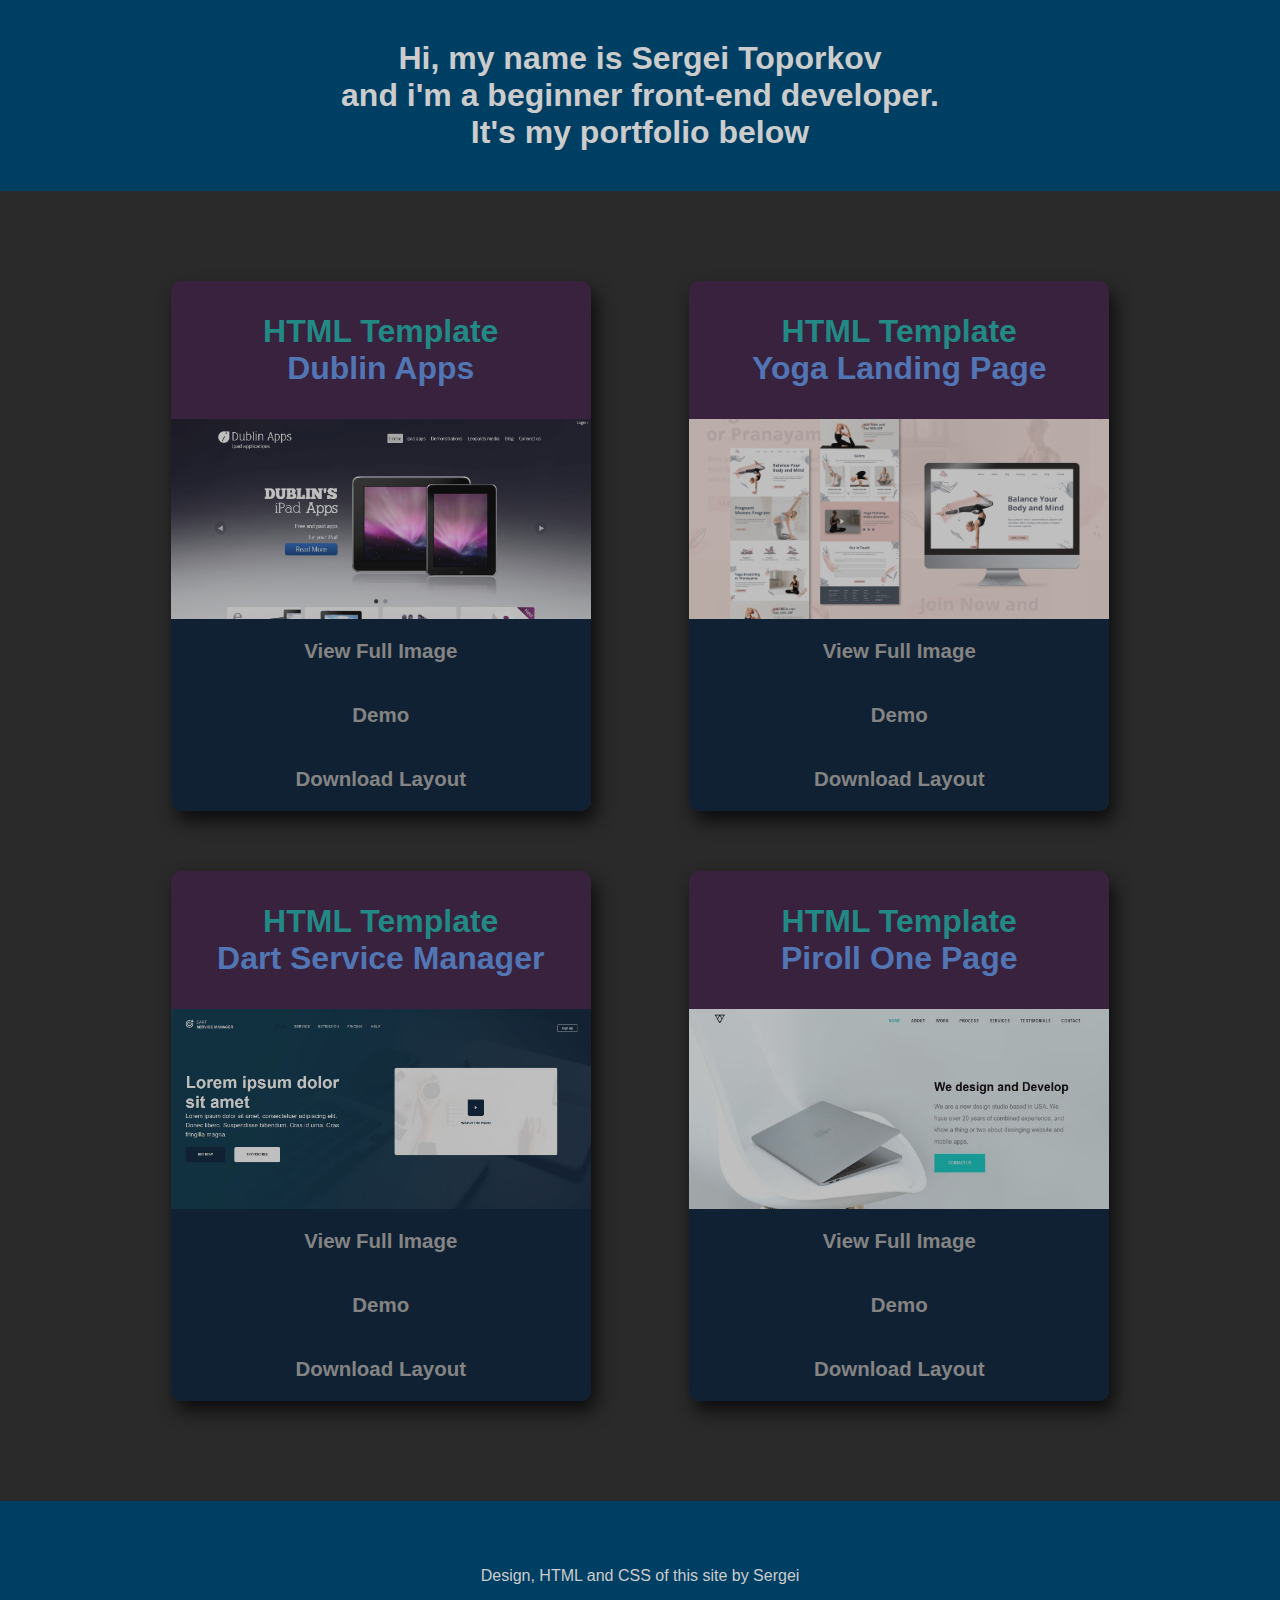
==== index.html @ 8ccbc08f "1chg" ====
<!DOCTYPE html>
<html lang="en">
<head>
<title>Sergey Toporkov</title>
<meta http-equiv="Content-Type" content="text/html; charset=UTF-8" />
<link href="css/gh_styles.css" rel="stylesheet" type="text/css" />
<link rel="stylesheet" media="screen,projection" href="css/ui.totop.css" />
<link rel="stylesheet" media="screen" href="src/css/topbox.css">
</head>

	
<body>
<div class="container">
	<header class="header">
		<h1 class="">Hi, my name is Sergei Toporkov<br> and i'm a beginner front-end developer.<br>
		It's my portfolio below</h1>
	</header>
	<main class="main_content">
		<section class="portfolio">
 			<article class="portfolio_item">			
				<div class="portfolio_item_cont">
					<h3><span class="color_sea_green">HTML Template</span> <br>Dublin Apps</h3>
					<img  src="images/portfolio/dublin_apps.jpg" alt="Logo of Yoga Landing" >
					<a href="https://sergeitoporkov.github.io/mygitportfolio/images/portfolio/DublinApps/home.jpg" class="blue_btn btn_prev lightbox" aria-haspopup="dialog" data-lightbox-gallery="mygallery" title="Home page">View Full Image</a>
					<a href="images/portfolio/DublinApps/Product.jpg" class="lightbox" aria-haspopup="dialog" data-lightbox-gallery="mygallery" title="Product page" hidden>Example Gallery</a>
					<a href="portfolio/DublinApps/Product_demo.jpg" class="lightbox" aria-haspopup="dialog" data-lightbox-gallery="mygallery" title="Product demonstration page" hidden>Example Gallery</a>
					<a href="images/portfolio/DublinApps/Product_inner.jpg" class="lightbox" aria-haspopup="dialog" data-lightbox-gallery="mygallery" title="Product inner page" hidden>Example Gallery</a>
					<a href="../GitHubSite/images/portfolio/DublinApps/Blog.jpg" class="lightbox" aria-haspopup="dialog" data-lightbox-gallery="mygallery" title="Blog page" hidden>Example Gallery</a>
					<a href="../GitHubSite/images/portfolio/DublinApps/Blog_Inner.jpg" class="lightbox" aria-haspopup="dialog" data-lightbox-gallery="mygallery" title="Blog inner page" hidden>Example Gallery</a>
					<a href="../GitHubSite/images/portfolio/DublinApps/Contact.jpg" class="lightbox" aria-haspopup="dialog" data-lightbox-gallery="mygallery" title="Contact page" hidden>Example Gallery</a>
					
					<a class="blue_btn btn_prev"  href="porfolio/dublin_Apps/Dublin_Apps_Home_Page.html" target="_blank" title="Demontration this layout in a new tab">Demo</a>
					<a class="blue_btn "  href="porfolio/" title="Download this layout. PSD isn't include">Download Layout</a>	
				</div>				
			</article> 
			<article class="portfolio_item">			
				<div class="portfolio_item_cont">
					<h3><span class="color_sea_green">HTML Template</span> <br>Yoga Landing Page</h3>
					<img  src="images/portfolio/Yoga.jpg" alt="Logo of Yoga Landing" >
					<a class="blue_btn btn_prev lightbox"  href="images/portfolio/Yoga.jpg" target="_blank" title="Yoga landing page">View Full Image</a>
					<a class="blue_btn btn_prev"  href="portfolio/yogalandingpage/Yoga_Landing_Page.html" target="_blank" title="Demontration this layout in a new tab">Demo</a>
					<a class="blue_btn "  href="portfolio/yogalandingpage.zip" title="Download this layout. PSD isn't include">Download Layout</a>
					
				</div>				
			</article>
			<article class="portfolio_item">			
				<div class="portfolio_item_cont">
					<h3><span class="color_sea_green">HTML Template</span> <br>Dart Service Manager</h3>
					<img  src="images/portfolio/dart_service_prev.jpg" alt="Dart Service Manager" >
					<a class="blue_btn btn_prev"  href="images/portfolio/dart_service.jpg" target="_blank" title="View Full Image in new tab">View Full Image</a>
					<a class="blue_btn btn_prev"  href="portfolio/dartservicemanager/Index_Dart_service_manager.html" target="_blank" title="Demontration this layout in a new tab">Demo</a>
					<a class="blue_btn "  href="portfolio/dartservicemanager.zip" title="Download this layout. PSD isn't include">Download Layout</a>
					
				</div>				
			</article>
			<article class="portfolio_item">			
				<div class="portfolio_item_cont">
					<h3><span class="color_sea_green">HTML Template</span> <br>Piroll One Page</h3>
					<img  src="images/portfolio/piroll.jpg" alt="Piroll One Page" >
					<a class="blue_btn btn_prev"  href="../GitHubSite/images/portfolio/Piroll_One Page.jpg" target="_blank" title="View Full Image in new tab">View Full Image</a>
					<a class="blue_btn btn_prev"  href="../GitHubSite/portfolio/piroll_one_page/index_piroll_one_page.html" target="_blank" title="Demontration this layout in a new tab">Demo</a>
					<a class="blue_btn "  href="../GitHubSite/portfolio/piroll_one_page.zip" title="Download this layout. PSD isn't include">Download Layout</a>				
				</div>				
			</article>
		</section>
	</main>
	<footer class="footer">
	<p>Design, HTML and CSS of this site by Sergei</p>
	</footer>

</body>
	<!-- jQuery Call -->
	<script src="src/js/jquery-3.3.1.min.js"></script>

	<!-- TopBox Javascript -->
	<script src="src/js/topbox.js"></script>
	<script>
		$(document).ready(function() {
			$('.lightbox').topbox({
				effect: 'fade',
				skin: 'darkroom',
				backgroundBlur: false
			});

			// Extra - Trigger a TopBox via a page anchor
			if (window.location.hash) {
				var hashValue = location.hash.replace(/^#/, '');
				$("." + hashValue).click();
			}

		});
	</script>
   

</html>
---- css/gh_styles.css ----
/* */@charset "utf-8";
/*common styles*/
body {
	margin: 0px;
	padding: 0px;
	background-color: #003F64 ;
	font-family:Sans-serif;
	color: #ccc;
}

.blue_btn{
	display: inline-block;
	background: #061E37;
	padding: 10px 25px 10px 25px;
	font-family: Sans-serif;
	border: 0px;
	text-decoration:none;
	font-size: 1.28EM; 
	font-weight: bold;
	color:#aaa;
	border-radius: 6px;
}
.blue_btn:hover {
	background: #012B58;
	transition-property: background;
  transition-duration: 0.3s;
  transition-timing-function: ease-out;
}
.color_sea_green {
	color: LightSeaGreen;
}
/* Grid ======================================= */
.container {
	display: grid;	
	grid-gap: 30px;
	width: 100%;
	margin: 0px;
	background-color: #2A2A2A ;
}
.header{grid-area: 1 / 1 / 2 / 8;}

.main_content{grid-area: 2 / 2 / 2 / 7;}
.footer{grid-area: 3 / 1 / 4 / 8;}

/* a11y ======================================= */
.visually-hidden {
  position: absolute;
  width: 1px;
  height: 1px;
  margin: -1px;
  border: 0;
  padding: 0;
  white-space: nowrap;
  clip-path: inset(100%);
  clip: rect(0 0 0 0);
  overflow: hidden;
}
/* header ======================================= */
.header {
	padding-top: 40px;
	padding-bottom: 40px;
	margin-top: 0px;
	/* width: 100%; */
	
	text-align: center;
	background-color: #003F64    ;
}
.header h1 {
	margin-top: 0px;
	margin-bottom: 0px;
}
/* main content ======================================= */
main {
	width: 100%;
	margin:auto;
	margin-bottom: 70px;
	background-color: 32A2A2A ;
}
.portfolio {
	width: 85%;
	margin-left: auto;
	margin-right: auto;
	display: flex;
	justify-content: space-around;
	flex-wrap: wrap;
}
.portfolio_item {
	margin-top: 60px;
	box-shadow: 5px 10px 18px black;
	border-radius: 10px;
	opacity: 0.7;
	transition-property: opacity;
  transition-duration: 0.5s;
  transition-timing-function: ease-out;
	background-color: #3E1F47;
}
.portfolio_item:hover {
	opacity: 1;
}
.portfolio_item h3 {
	text-align: center;
	color: CornflowerBlue;
	font-size: 2.0em;
}
.portfolio_item_cont {
	display: flex;
	flex-direction: column;
	justify-content: space-around;
}
.portfolio_item_cont img {
	/* opacity: 0.4; */
	width: 420px; 
	height:200px;
}
.portfolio_item_cont img:hover {
	/* opacity: 0.9; */
}
.portfolio_item_cont .blue_btn {
	padding: 20px 0px 20px 0px;
	border-radius: 0px 0px 10px 10px;
	text-align: center;
}
.blue_btn.btn_prev {
	border-radius: 0px;
}
footer {
	background-color: #003F64   ;
	height: 40%;
	text-align: center;
	padding: 50px 0px 50px 0px;
}
---- src/css/topbox.css ----
/*
TopBox is derived from Nivo Lightbox v1.3.1, created by Dev7studios:
http://dev7studios.com/nivo-lightbox

TopBox is updated for jQuery 3 and has additional features / content support.
Maintained by William Woodgate

TopBox homepage:
https://willwoodgate.com/projects/topbox/

Free to use and abuse under the MIT license.
http://www.opensource.org/licenses/mit-license.php
*/
/* Core CSS to make the lightbox work */
.topbox_open .topbox_blur_wrapper {
  filter: blur(1px);
}

.topbox_overlay {
  position: fixed;
  top: 0;
  left: 0;
  z-index: 99995;
  width: 100%;
  height: 100%;
  overflow: hidden;
  visibility: hidden;
  opacity: 0;
  -webkit-box-sizing: border-box;
  -moz-box-sizing: border-box;
  box-sizing: border-box;
}

.topbox_overlay,
.topbox_overlay *,
.topbox_overlay *:before,
.topbox_overlay *:after {
  box-sizing: border-box;
  -webkit-box-sizing: border-box;
}

.topbox_fill {
  position: fixed;
  top: 0;
  left: 0;
  width: 100%;
  height: 100%;
}

.topbox_overlay.topbox_open {
  visibility: visible;
  opacity: 1;
}

.topbox_wrapper {
  position: absolute;
  z-index: 99996;
  top: 50%;
  left: 50%;
  width: 100%;
  height: 100%;
  -webkit-transform: translate(-50%, -50%);
  -ms-transform: translate(-50%, -50%);
  transform: translate(-50%, -50%);
  text-align: center;
  display: flex;
  flex-direction: column;
  align-items: center;
  justify-content: space-evenly;
}

.topbox_content {
  position: relative;
  z-index: 99998;
  height: 80vh;
  width: 80vw;
  display: flex;
  align-items: center;
}

.topbox_title_wrap {
  position: relative;
  z-index: 99998;
}

.topbox_nav {
  display: none;
}

.topbox_prev,
.topbox_next,
.topbox_close {
  position: absolute;
  z-index: 99999;
  background: none;
  border: none;
  cursor: pointer;
}

.topbox_prev {
  left: 0;
}

.topbox_next {
  right: 0;
}

.topbox_close {
  top: 0;
  right: 0;
}

.topbox_close_layer {
  position: absolute;
  top: 0;
  left: 0;
  width: 100%;
  height: 100%;
  z-index: 99997;
}

.topbox_image {
  display: inline-block;
  max-width: 100%;
  max-height: 100%;
  width: auto;
  height: auto;
  position: relative;
  margin: auto;
}

.topbox_html5_audio_wrap {
  width: 100%;
}

.topbox_html5audio {
  width: 100%;
  position: relative;
  top: 50%;
  -webkit-transform: translateY(-50%);
  -ms-transform: translateY(-50%);
  transform: translateY(-50%);
  display: block;
}

.topbox_html5_video_wrap {
  width: 100%;
}

.topbox_html5video {
  margin: auto;
  max-width: 100%;
  height: auto;
}

.topbox_iframe_wrap,
.topbox_iframe,
.topbox_pdf_wrap,
.topbox_pdf {
  width: 100%;
  height: 100%;
  display: block;
}

.topbox_pdf_mobile_message {
  display: inline-block;
  margin: auto;
}

.topbox_embedded_web_video {
  position: relative;
  padding-bottom: 56.25% !important;
  height: 0;
  width: 100%;
  overflow: hidden;
}

.topbox_embedded_web_video iframe {
  position: absolute;
  top: 0;
  left: 0;
  width: 100%;
  height: 100%;
}

.topbox_video_iframe_wrap {
  position: relative;
  padding-bottom: 56.25% !important;
  height: 0;
  width: 100%;
}

iframe.topbox_video_iframe {
  position: absolute;
  top: 0;
  left: 0;
  width: 100%;
  height: 100%;
}

/*
Fix for video sizing, if using the Plyr plugin for custom video controls
https://github.com/sampotts/plyr
*/
.topbox_content .plyr {
  min-width: 100%;
}

.topbox_inline,
.topbox_ajax {
  max-height: 100%;
  width: 100%;
  overflow: auto;
  -webkit-box-sizing: border-box;
  -moz-box-sizing: border-box;
  box-sizing: border-box;
  /* https://bugzilla.mozilla.org/show_bug.cgi?id=308801 */
}

.topbox_error {
  display: table;
  text-align: center;
  width: 100%;
  height: 100%;
  color: #fff;
}

.topbox_error p {
  display: table-cell;
  vertical-align: middle;
}

.topbox_notouch .topbox_effect_fade,
.topbox_notouch .topbox_effect_slideLeft,
.topbox_notouch .topbox_effect_slideRight,
.topbox_notouch .topbox_effect_slideUp,
.topbox_notouch .topbox_effect_slideDown {
  -webkit-transition: all 300ms ease-in-out;
  -moz-transition: all 300ms ease-in-out;
  -ms-transition: all 300ms ease-in-out;
  -o-transition: all 300ms ease-in-out;
  transition: all 300ms ease-in-out;
}

/* slideLeft / slideRight / slideUp / slideDown */
.topbox_notouch .topbox_effect_slideLeft .topbox_content,
.topbox_notouch .topbox_effect_slideRight .topbox_content,
.topbox_notouch .topbox_effect_slideUp .topbox_content,
.topbox_notouch .topbox_effect_slideDown .topbox_content {
  -webkit-transition: all 0.5s cubic-bezier(0.25, 0.5, 0.5, 0.9);
  -moz-transition: all 0.5s cubic-bezier(0.25, 0.5, 0.5, 0.9);
  -ms-transition: all 0.5s cubic-bezier(0.25, 0.5, 0.5, 0.9);
  -o-transition: all 0.5s cubic-bezier(0.25, 0.5, 0.5, 0.9);
  transition: all 0.5s cubic-bezier(0.25, 0.5, 0.5, 0.9);
}

.topbox_notouch .topbox_effect_slideLeft .topbox_content {
  -webkit-transform: translateX(-20%);
  -moz-transform: translateX(-20%);
  -ms-transform: translateX(-20%);
  transform: translateX(-20%);
}

.topbox_notouch .topbox_effect_slideRight .topbox_content {
  -webkit-transform: translateX(20%);
  -moz-transform: translateX(20%);
  -ms-transform: translateX(20%);
  transform: translateX(20%);
}

.topbox_notouch .topbox_effect_slideLeft.topbox_open .topbox_content,
.topbox_notouch .topbox_effect_slideRight.topbox_open .topbox_content {
  -webkit-transform: translateX(0);
  -moz-transform: translateX(0);
  -ms-transform: translateX(0);
  transform: translateX(0);
}

.topbox_notouch .topbox_effect_slideDown .topbox_content {
  -webkit-transform: translateY(-20%);
  -moz-transform: translateY(-20%);
  -ms-transform: translateY(-20%);
  transform: translateY(-20%);
}

.topbox_notouch .topbox_effect_slideUp .topbox_content {
  -webkit-transform: translateY(20%);
  -moz-transform: translateY(20%);
  -ms-transform: translateY(20%);
  transform: translateY(20%);
}

.topbox_notouch .topbox_effect_slideUp.topbox_open .topbox_content,
.topbox_notouch .topbox_effect_slideDown.topbox_open .topbox_content {
  -webkit-transform: translateY(0);
  -moz-transform: translateY(0);
  -ms-transform: translateY(0);
  transform: translateY(0);
}

/* Our default lightbox skin (darkroom) */
.topbox_open .topbox_blur_wrapper {
  filter: blur(1px);
}

.topbox_skin_darkroom .topbox_fill {
  background: rgba(0, 0, 0, 0.8);
}

.topbox_skin_darkroom .topbox_pdf_mobile_message {
  color: #FFFFFF;
  font-size: 18px;
}

.topbox_skin_darkroom a.topbox_pdf_mobile_button,
.topbox_skin_darkroom a.topbox_pdf_mobile_button:visited {
  color: #FFFFFF;
  border-radius: 1rem;
  border: 2px solid #FFFFFF;
  text-decoration: none;
  transition: all 300ms ease-in;
  padding: 1rem;
  line-height: 1;
  display: block;
  margin-top: 1rem;
}

.topbox_skin_darkroom .topbox_nav {
  top: 50%;
  -webkit-transform: translateY(-50%);
  -ms-transform: translateY(-50%);
  transform: translateY(-50%);
}

.topbox_skin_darkroom .topbox_prev,
.topbox_skin_darkroom .topbox_next,
.topbox_skin_darkroom .topbox_close {
  color: #FFFFFF;
  text-decoration: none;
  font-size: 45px;
  opacity: 0.5;
  transition: all 300ms ease-in;
  padding: 2vw;
  line-height: 1;
}

.topbox_skin_darkroom .topbox_close {
  margin-top: -10px;
  font-size: 55px;
}

.topbox_skin_darkroom .topbox_prev:hover,
.topbox_skin_darkroom .topbox_next:hover,
.topbox_skin_darkroom .topbox_close:hover {
  opacity: 1;
}

.topbox_skin_darkroom .topbox_prev:before {
  content: "←"
}

.topbox_skin_darkroom .topbox_next:before {
  content: "→"
}

.topbox_skin_darkroom .topbox_close:before {
  content: "×";
}

.topbox_skin_darkroom .topbox_title {
  font-family: -apple-system, BlinkMacSystemFont, "Segoe UI", Roboto, Oxygen-Sans, Ubuntu, Cantarell, "Helvetica Neue", sans-serif;
  line-height: 1.5;
  font-size: 14px;
  font-style: normal;
  font-weight: normal;
  background: #000;
  color: #fff;
  padding: 7px 15px;
  margin-top: 7px;
  border-radius: 30px;
  text-align: center;
  display: inline-block;
}
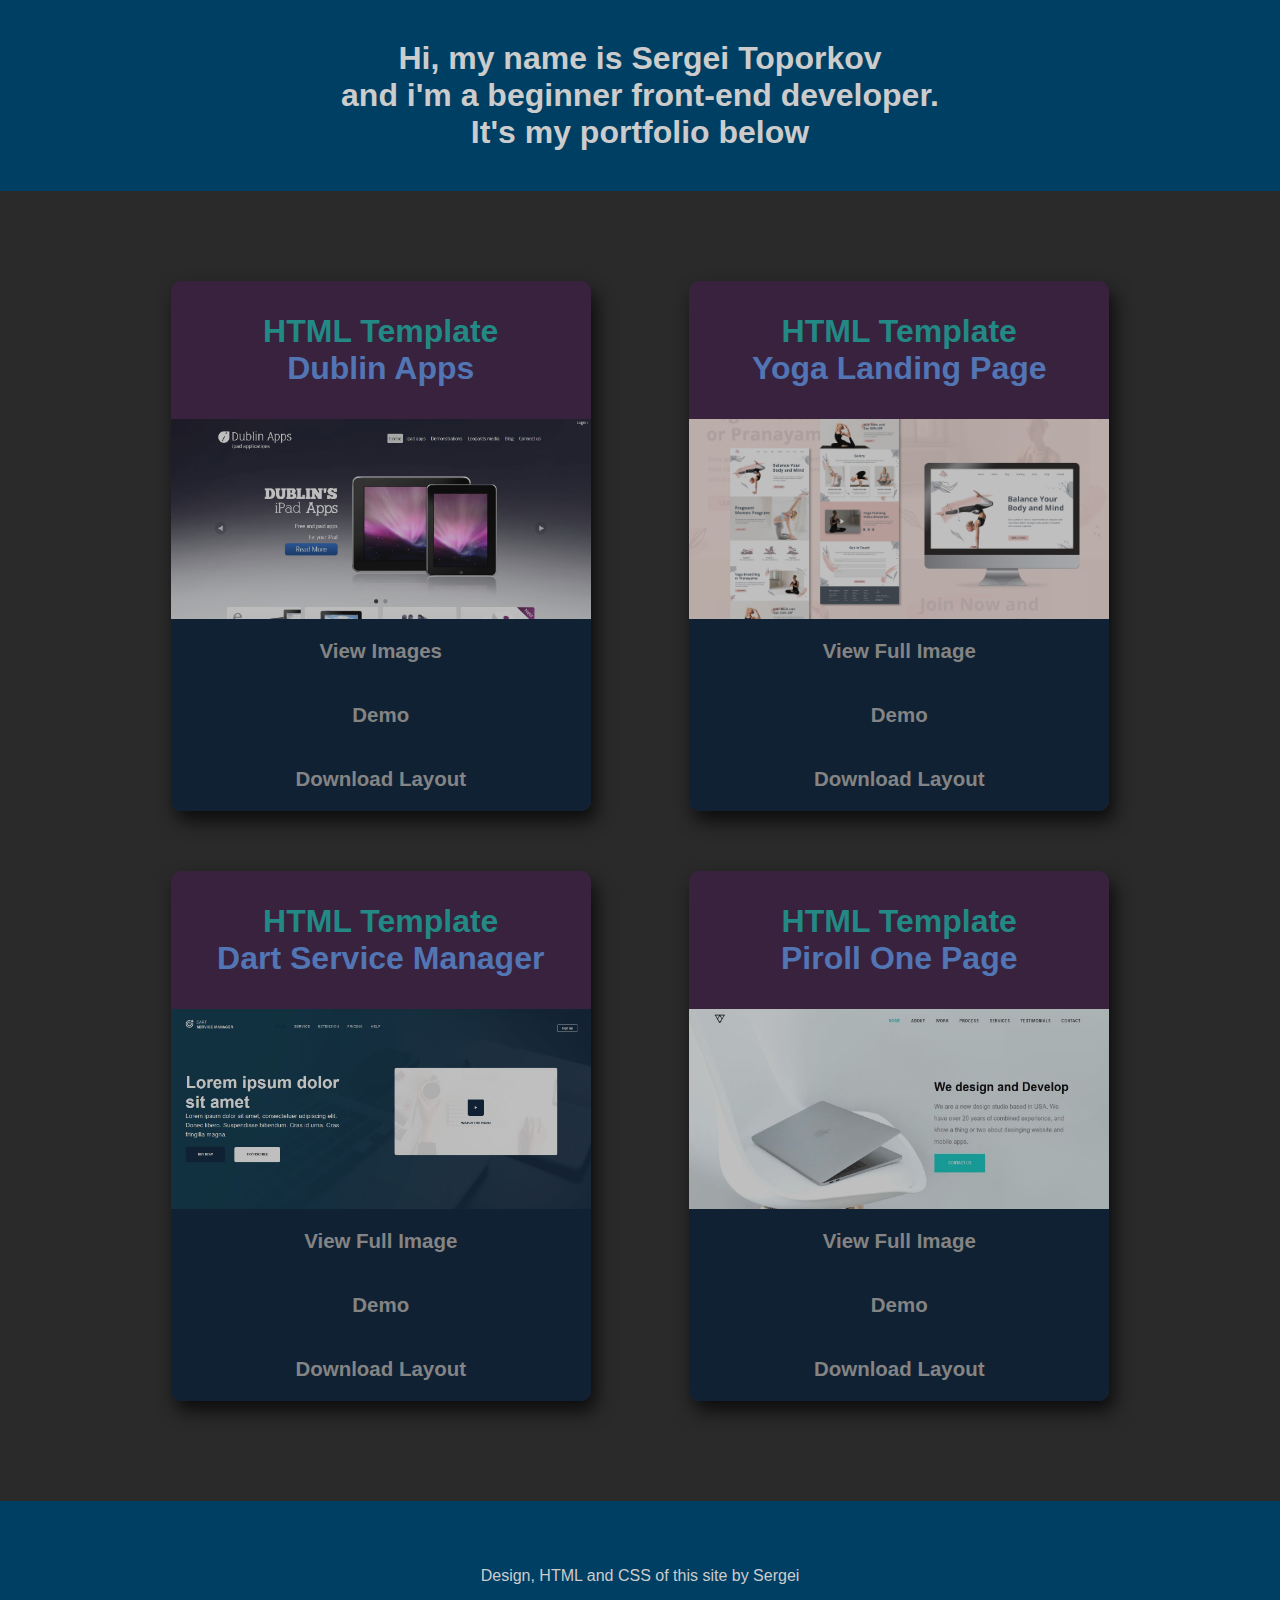
==== commit 2abd8e2e: "1843" ====
--- a/index.html
+++ b/index.html
@@ -21,16 +21,16 @@
 				<div class="portfolio_item_cont">
 					<h3><span class="color_sea_green">HTML Template</span> <br>Dublin Apps</h3>
 					<img  src="images/portfolio/dublin_apps.jpg" alt="Logo of Yoga Landing" >
-					<a href="https://sergeitoporkov.github.io/mygitportfolio/images/portfolio/DublinApps/home.jpg" class="blue_btn btn_prev lightbox" aria-haspopup="dialog" data-lightbox-gallery="mygallery" title="Home page">View Full Image</a>
+					<a href="images/portfolio/DublinApps/Home.jpg" class="blue_btn btn_prev lightbox" aria-haspopup="dialog" data-lightbox-gallery="mygallery" title="Home page">View Images</a>
 					<a href="images/portfolio/DublinApps/Product.jpg" class="lightbox" aria-haspopup="dialog" data-lightbox-gallery="mygallery" title="Product page" hidden>Example Gallery</a>
-					<a href="portfolio/DublinApps/Product_demo.jpg" class="lightbox" aria-haspopup="dialog" data-lightbox-gallery="mygallery" title="Product demonstration page" hidden>Example Gallery</a>
+					<a href="images/portfolio/DublinApps/Product_demo.jpg" class="lightbox" aria-haspopup="dialog" data-lightbox-gallery="mygallery" title="Product demonstration page" hidden>Example Gallery</a>
 					<a href="images/portfolio/DublinApps/Product_inner.jpg" class="lightbox" aria-haspopup="dialog" data-lightbox-gallery="mygallery" title="Product inner page" hidden>Example Gallery</a>
-					<a href="../GitHubSite/images/portfolio/DublinApps/Blog.jpg" class="lightbox" aria-haspopup="dialog" data-lightbox-gallery="mygallery" title="Blog page" hidden>Example Gallery</a>
-					<a href="../GitHubSite/images/portfolio/DublinApps/Blog_Inner.jpg" class="lightbox" aria-haspopup="dialog" data-lightbox-gallery="mygallery" title="Blog inner page" hidden>Example Gallery</a>
-					<a href="../GitHubSite/images/portfolio/DublinApps/Contact.jpg" class="lightbox" aria-haspopup="dialog" data-lightbox-gallery="mygallery" title="Contact page" hidden>Example Gallery</a>
+					<a href="images/portfolio/DublinApps/Blog.jpg" class="lightbox" aria-haspopup="dialog" data-lightbox-gallery="mygallery" title="Blog page" hidden>Example Gallery</a>
+					<a href="images/portfolio/DublinApps/Blog_Inner.jpg" class="lightbox" aria-haspopup="dialog" data-lightbox-gallery="mygallery" title="Blog inner page" hidden>Example Gallery</a>
+					<a href="images/portfolio/DublinApps/Contact.jpg" class="lightbox" aria-haspopup="dialog" data-lightbox-gallery="mygallery" title="Contact page" hidden>Example Gallery</a>
 					
-					<a class="blue_btn btn_prev"  href="porfolio/dublin_Apps/Dublin_Apps_Home_Page.html" target="_blank" title="Demontration this layout in a new tab">Demo</a>
-					<a class="blue_btn "  href="porfolio/" title="Download this layout. PSD isn't include">Download Layout</a>	
+					<a class="blue_btn btn_prev"  href="portfolio/dublinapps/Dublin_Apps_Home_Page.html" target="_blank" title="Demontration this layout in a new tab">Demo</a>
+					<a class="blue_btn "  href="portfolio/dublinapps.zip" title="Download this layout. PSD isn't include">Download Layout</a>	
 				</div>				
 			</article> 
 			<article class="portfolio_item">			
@@ -57,9 +57,9 @@
 				<div class="portfolio_item_cont">
 					<h3><span class="color_sea_green">HTML Template</span> <br>Piroll One Page</h3>
 					<img  src="images/portfolio/piroll.jpg" alt="Piroll One Page" >
-					<a class="blue_btn btn_prev"  href="../GitHubSite/images/portfolio/Piroll_One Page.jpg" target="_blank" title="View Full Image in new tab">View Full Image</a>
-					<a class="blue_btn btn_prev"  href="../GitHubSite/portfolio/piroll_one_page/index_piroll_one_page.html" target="_blank" title="Demontration this layout in a new tab">Demo</a>
-					<a class="blue_btn "  href="../GitHubSite/portfolio/piroll_one_page.zip" title="Download this layout. PSD isn't include">Download Layout</a>				
+					<a class="blue_btn btn_prev"  href="images/portfolio/Piroll_One Page.jpg" target="_blank" title="View Full Image in new tab">View Full Image</a>
+					<a class="blue_btn btn_prev"  href="portfolio/piroll_one_page/index_piroll_one_page.html" target="_blank" title="Demontration this layout in a new tab">Demo</a>
+					<a class="blue_btn "  href="/portfolio/piroll_one_page.zip" title="Download this layout. PSD isn't include">Download Layout</a>				
 				</div>				
 			</article>
 		</section>
